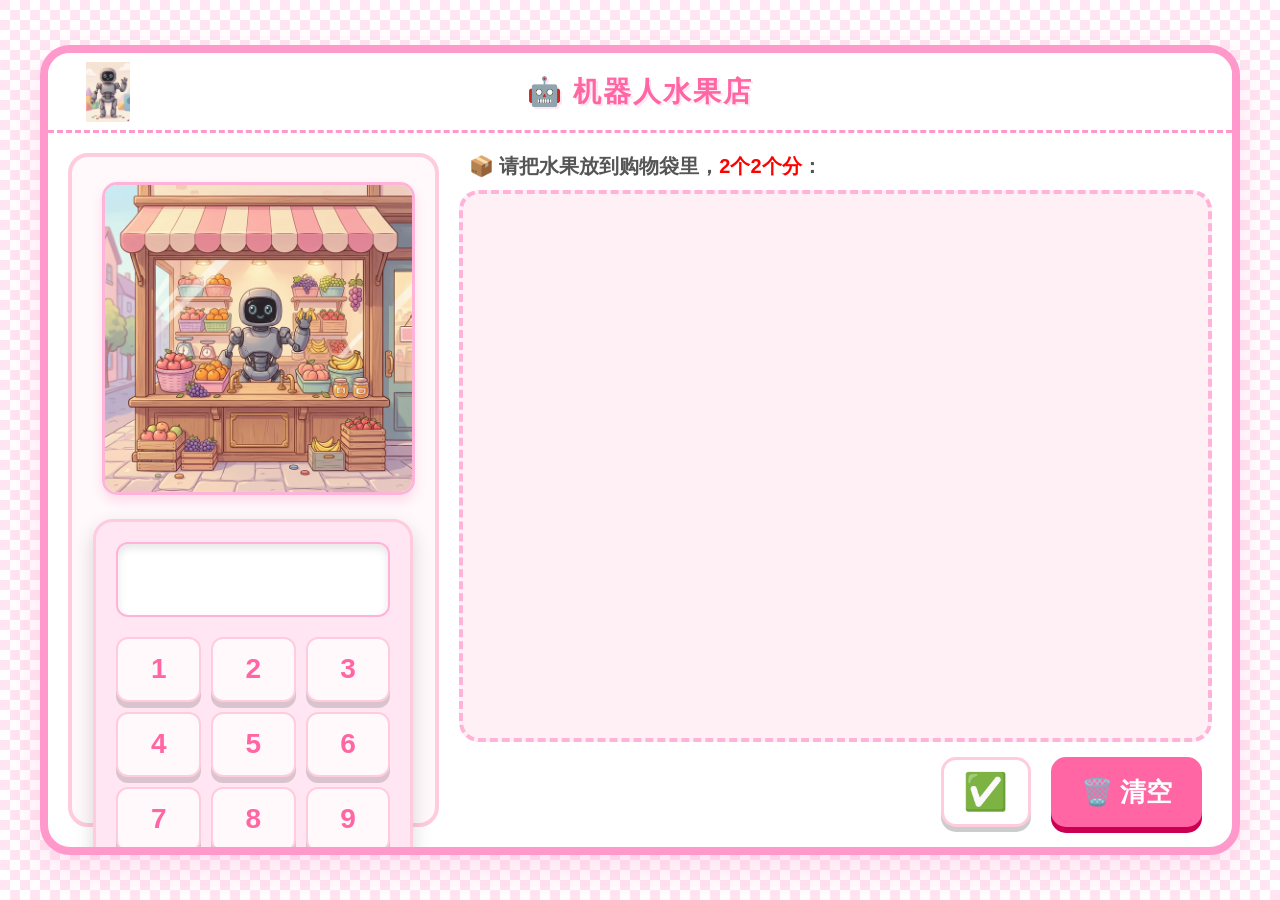
==== index.html @ 1c67bc84 "Initial commit - Demo2 standalone page Co-Authored-By: Claude Opus 4.6 <noreply@anthropic.com>" ====
<!DOCTYPE html>
<html lang="zh-CN">

<head>
    <meta charset="UTF-8">
    <meta name="viewport" content="width=device-width, initial-scale=1.0, maximum-scale=1.0, user-scalable=no">
    <title>机器人水果店</title>
    <link rel="stylesheet" href="style.css">
</head>

<body>
    <div class="app-container">
        <!-- Header -->
        <header class="header">
            <div class="robot-container" id="robotBtn">
                <img src="robot.png" alt="机器人服务员" class="robot-img">
            </div>
            <h1 class="title">🤖 机器人水果店</h1>
        </header>

        <!-- Main Content -->
        <main class="main-content">
            <!-- Left Panel: Calculator -->
            <div class="left-panel">
                <div class="calc-header">
                    <img src="fruit_shop.png" alt="水果橱窗" class="storefront-img">
                </div>
                <div class="calculator">
                    <div class="calc-screen" id="calcScreen"></div>
                    <div class="calc-keys">
                        <button class="calc-btn num" data-val="1">1</button>
                        <button class="calc-btn num" data-val="2">2</button>
                        <button class="calc-btn num" data-val="3">3</button>
                        <button class="calc-btn num" data-val="4">4</button>
                        <button class="calc-btn num" data-val="5">5</button>
                        <button class="calc-btn num" data-val="6">6</button>
                        <button class="calc-btn num" data-val="7">7</button>
                        <button class="calc-btn num" data-val="8">8</button>
                        <button class="calc-btn num" data-val="9">9</button>
                        <button class="calc-btn num num-10" data-val="10">10</button>
                    </div>
                </div>
            </div>

            <!-- Right Panel: Game Area -->
            <div class="right-panel">
                <div class="instruction">
                    📦 请把水果放到购物袋里，<span class="highlight-text">2个2个分</span>：
                </div>

                <div class="game-area" id="gameArea">
                    <div class="bags-container" id="bagsContainer">
                        <!-- Bags will be generated here -->
                    </div>
                    <div class="fruits-container" id="fruitsContainer">
                        <!-- Fruits will be scattered here -->
                    </div>
                </div>

                <div class="controls-container">
                    <button class="control-btn check-btn" id="checkBtn">✅</button>
                    <button class="control-btn reset-btn" id="resetBtn">🗑️ 清空</button>
                </div>
            </div>
        </main>
    </div>

    <script src="script.js"></script>
</body>

</html>
---- style.css ----
* {
    box-sizing: border-box;
    margin: 0;
    padding: 0;
    font-family: 'Comic Sans MS', 'Chalkboard SE', 'Microsoft YaHei', sans-serif;
}

body {
    background-color: #ffe6f2;
    background-image:
        linear-gradient(45deg, #fff 25%, transparent 25%, transparent 75%, #fff 75%, #fff),
        linear-gradient(45deg, #fff 25%, transparent 25%, transparent 75%, #fff 75%, #fff);
    background-size: 20px 20px;
    background-position: 0 0, 10px 10px;
    display: flex;
    justify-content: center;
    align-items: center;
    height: 100vh;
    overflow: hidden;
}

.app-container {
    width: 95vw;
    max-width: 1200px;
    height: 90vh;
    background-color: #fff;
    border-radius: 30px;
    box-shadow: 0 15px 40px rgba(255, 153, 204, 0.3);
    border: 8px solid #ff99cc;
    display: flex;
    flex-direction: column;
    overflow: hidden;
}

.header {
    display: flex;
    justify-content: center;
    align-items: center;
    padding: 10px 30px;
    background-color: #fff;
    border-bottom: 3px dashed #ff99cc;
    height: 80px;
    position: relative;
}

.robot-container {
    position: absolute;
    left: 30px;
    width: 60px;
    height: 60px;
    cursor: pointer;
    transition: transform 0.2s cubic-bezier(0.175, 0.885, 0.32, 1.275);
}

.robot-container:active {
    transform: scale(0.85);
}

.robot-img {
    width: 100%;
    height: 100%;
    object-fit: contain;
}

.title {
    color: #ff66a3;
    font-size: 28px;
    text-shadow: 2px 2px 0px #ffe6f2;
    letter-spacing: 2px;
}

.settings-btn {
    background-color: #99ccff;
    border: none;
    padding: 8px 18px;
    border-radius: 20px;
    color: white;
    font-size: 16px;
    font-weight: bold;
    cursor: pointer;
    box-shadow: 0 4px 0 #66a3ff;
    transition: all 0.1s;
}

.settings-btn:active {
    transform: translateY(4px);
    box-shadow: 0 0 0 #66a3ff;
}

.main-content {
    display: flex;
    flex: 1;
    padding: 20px;
    gap: 20px;
    height: calc(100% - 80px);
}

/* Left Panel */
.left-panel {
    flex: 3;
    border: 4px solid #ffccdd;
    border-radius: 20px;
    padding: 20px;
    background-color: #fff9fb;
    display: flex;
    flex-direction: column;
    align-items: center;
}

.calc-header {
    width: 100%;
    margin-bottom: 20px;
    padding-left: 10px;
}

.calc-header h2 {
    color: #cc6600;
    font-size: 22px;
    margin-bottom: 10px;
    display: flex;
    align-items: center;
    gap: 5px;
}

.calc-header p {
    color: #666;
    font-size: 18px;
    font-weight: bold;
}

.storefront-img {
    width: 100%;
    border-radius: 15px;
    margin-top: 5px;
    box-shadow: 0 6px 12px rgba(255, 102, 163, 0.2);
    border: 3px solid #ffb3d9;
}


.calculator {
    width: 100%;
    max-width: 320px;
    background-color: #ffe6f2;
    border-radius: 20px;
    padding: 20px;
    box-shadow: inset 0 -5px 0 rgba(255, 153, 204, 0.4), 0 8px 20px rgba(0, 0, 0, 0.15);
    border: 3px solid #ffccdd;
}

.calc-screen {
    background-color: #fff;
    color: #ff3385;
    height: 75px;
    border-radius: 12px;
    margin-bottom: 20px;
    display: flex;
    justify-content: flex-end;
    align-items: center;
    padding: 10px 20px;
    font-size: 42px;
    font-family: 'Comic Sans MS', 'Chalkboard SE', sans-serif;
    font-weight: bold;
    box-shadow: inset 0 4px 8px rgba(0, 0, 0, 0.1);
    overflow: hidden;
    letter-spacing: 3px;
    border: 2px solid #ffb3d9;
}

.calc-keys {
    display: grid;
    grid-template-columns: repeat(3, 1fr);
    gap: 10px;
}

.calc-btn {
    height: 65px;
    border: none;
    border-radius: 12px;
    font-size: 28px;
    font-weight: bold;
    cursor: pointer;
    box-shadow: 0 6px 0 rgba(0, 0, 0, 0.15);
    transition: all 0.15s cubic-bezier(0.175, 0.885, 0.32, 1.275);
    background-color: #fff;
    color: #444;
    display: flex;
    justify-content: center;
    align-items: center;
    border: 2px solid #ffccdd;
}

.calc-btn:hover {
    transform: translateY(-2px);
    box-shadow: 0 8px 0 rgba(0, 0, 0, 0.15);
}

.calc-btn:active {
    transform: translateY(6px);
    box-shadow: 0 0 0 rgba(0, 0, 0, 0.15);
}

.num {
    background-color: #fff9fb;
    color: #ff66a3;
}

.num-10 {
    grid-column: span 3;
    background-color: #ffe6f2;
    color: #ff3385;
}

/* Right Panel */
.right-panel {
    flex: 7;
    display: flex;
    flex-direction: column;
    position: relative;
}

.instruction {
    font-size: 20px;
    color: #555;
    font-weight: bold;
    margin-bottom: 10px;
    padding-left: 10px;
}

.highlight-text {
    color: red;
}

.game-area {
    flex: 1;
    border: 4px dashed #ffb3d9;
    border-radius: 20px;
    background-color: #fff0f5;
    position: relative;
    padding: 20px;
    display: flex;
    flex-direction: column;
    overflow-y: auto;
    overflow-x: hidden;
}

.bags-container {
    display: flex;
    flex-direction: column;
    gap: 30px;
    min-height: 200px;
    z-index: 1;
}

.bag-row {
    display: flex;
    justify-content: center;
    gap: 25px;
    position: relative;
    width: 100%;
}

.row-label {
    position: absolute;
    top: -10px;
    left: -10px;
    background-color: #ff66a3;
    color: white;
    border-radius: 50%;
    width: 45px;
    height: 45px;
    display: flex;
    justify-content: center;
    align-items: center;
    font-size: 24px;
    font-weight: bold;
    box-shadow: 2px 2px 8px rgba(0, 0, 0, 0.2);
    z-index: 10;
    border: 3px solid #fff;
}

.bag {
    width: 150px;
    height: 170px;
    background-image: url('hollow_bag.png');
    background-size: 100% 100%;
    background-repeat: no-repeat;
    background-position: center;
    position: relative;
    display: flex;
    flex-wrap: wrap;
    align-content: center;
    justify-content: center;
    padding: 45px 25px 25px 25px;
    transition: all 0.2s;
    border: none;
}

.bag.highlight {
    background-color: #f0e6ff;
    transform: scale(1.08);
    border-color: #7a33ff;
    box-shadow: 0 0 20px rgba(153, 102, 255, 0.4);
}

/* When a fruit is inside the bag */
.bag .fruit {
    position: relative !important;
    left: auto !important;
    top: auto !important;
    width: 60px;
    height: 60px;
    font-size: 55px;
    cursor: grab;
    margin: 4px;
}

.fruits-container {
    flex: 1;
    position: relative;
    margin-top: 20px;
    z-index: 2;
    min-height: 250px;
}

.fruit {
    font-size: 70px;
    position: absolute;
    cursor: grab;
    user-select: none;
    touch-action: none;
    z-index: 10;
    transition: transform 0.1s;
    filter: drop-shadow(3px 5px 8px rgba(0, 0, 0, 0.25));
    width: 80px;
    height: 80px;
    display: flex;
    justify-content: center;
    align-items: center;
}

.fruit:active {
    cursor: grabbing;
    transform: scale(1.3) rotate(5deg);
    z-index: 100;
}

.fruit.dragging {
    opacity: 0.9;
    transform: scale(1.3) rotate(5deg);
    z-index: 100;
}

.controls-container {
    display: flex;
    justify-content: flex-end;
    align-items: center;
    gap: 20px;
    margin-top: 15px;
    padding-right: 10px;
}

.control-btn {
    border: none;
    border-radius: 12px;
    font-weight: bold;
    cursor: pointer;
    box-shadow: 0 5px 0 rgba(0, 0, 0, 0.2);
    display: flex;
    justify-content: center;
    align-items: center;
    transition: all 0.1s;
}

.control-btn:active {
    transform: translateY(5px);
    box-shadow: none;
}

.check-btn {
    background-color: #fff;
    border: 3px solid #ffccdd;
    font-size: 36px;
    width: 90px;
    height: 70px;
    border-radius: 15px;
}

.reset-btn {
    background-color: #ff66a3;
    color: white;
    font-size: 26px;
    padding: 0 30px;
    height: 70px;
    border-radius: 15px;
    box-shadow: 0 6px 0 #cc0052;
}

.reset-btn:hover {
    background-color: #ff4d94;
}
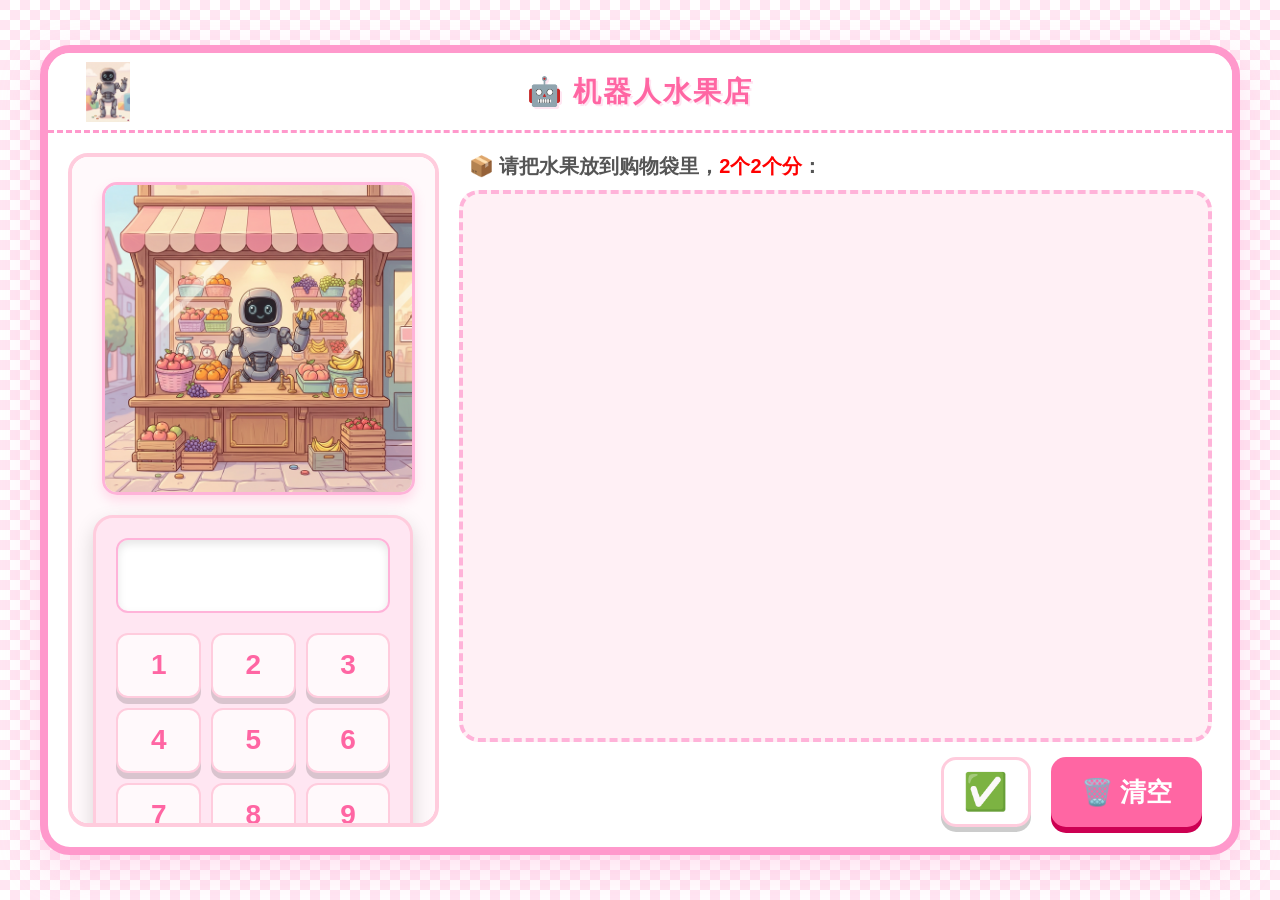
==== commit 757f20e9: "feat: update standalone.html and related files Co-Authored-By: Claude Opus 4.6 <noreply@anthropic.co" ====
--- a/index.html
+++ b/index.html
@@ -37,7 +37,9 @@
                         <button class="calc-btn num" data-val="7">7</button>
                         <button class="calc-btn num" data-val="8">8</button>
                         <button class="calc-btn num" data-val="9">9</button>
-                        <button class="calc-btn num num-10" data-val="10">10</button>
+                        <button class="calc-btn num" data-val="10">10</button>
+                        <button class="calc-btn num" data-val="11">11</button>
+                        <button class="calc-btn num" data-val="12">12</button>
                     </div>
                 </div>
             </div>
--- a/style.css
+++ b/style.css
@@ -3,6 +3,11 @@
     margin: 0;
     padding: 0;
     font-family: 'Comic Sans MS', 'Chalkboard SE', 'Microsoft YaHei', sans-serif;
+}
+
+html {
+    -webkit-text-size-adjust: 100%;
+    text-size-adjust: 100%;
 }
 
 body {
@@ -30,6 +35,7 @@
     display: flex;
     flex-direction: column;
     overflow: hidden;
+    min-height: 0;
 }
 
 .header {
@@ -93,6 +99,7 @@
     padding: 20px;
     gap: 20px;
     height: calc(100% - 80px);
+    min-height: 0;
 }
 
 /* Left Panel */
@@ -105,6 +112,11 @@
     display: flex;
     flex-direction: column;
     align-items: center;
+    min-height: 0;
+    min-width: 0;
+    overflow-x: hidden;
+    overflow-y: auto;
+    align-self: stretch;
 }
 
 .calc-header {
@@ -130,10 +142,14 @@
 
 .storefront-img {
     width: 100%;
+    max-width: 100%;
+    height: auto;
+    display: block;
     border-radius: 15px;
     margin-top: 5px;
     box-shadow: 0 6px 12px rgba(255, 102, 163, 0.2);
     border: 3px solid #ffb3d9;
+    object-fit: cover;
 }
 
 
@@ -216,6 +232,8 @@
     display: flex;
     flex-direction: column;
     position: relative;
+    min-height: 0;
+    min-width: 0;
 }
 
 .instruction {
@@ -293,6 +311,10 @@
     padding: 45px 25px 25px 25px;
     transition: all 0.2s;
     border: none;
+    user-select: none;
+    -webkit-user-select: none;
+    touch-action: none;
+    -webkit-touch-callout: none;
 }
 
 .bag.highlight {
@@ -397,4 +419,405 @@
 
 .reset-btn:hover {
     background-color: #ff4d94;
+}
+
+@keyframes bagBounce {
+    0%   { transform: scale(1); }
+    40%  { transform: scale(1.15) translateY(-8px); }
+    70%  { transform: scale(0.95) translateY(2px); }
+    100% { transform: scale(1); }
+}
+
+@keyframes btnShake {
+    0%, 100% { transform: translateX(0); }
+    20%       { transform: translateX(-6px); }
+    40%       { transform: translateX(6px); }
+    60%       { transform: translateX(-4px); }
+    80%       { transform: translateX(4px); }
+}
+
+.bag.success-bounce {
+    animation: bagBounce 0.5s ease;
+}
+
+.check-btn.success-flash {
+    background-color: #ccffcc;
+    border-color: #66cc66;
+    transition: background-color 0.2s, border-color 0.2s;
+}
+
+.check-btn.error-shake {
+    animation: btnShake 0.4s ease;
+    background-color: #ffcccc;
+    border-color: #ff6666;
+    transition: background-color 0.2s, border-color 0.2s;
+}
+
+/* 桌面宽屏：左栏橱窗图按宽度缩放会很高，限制高度，避免计算器被挤出可视区域 */
+@media screen and (min-width: 1025px) {
+    .storefront-img {
+        max-height: min(40vh, 320px);
+        object-fit: cover;
+        object-position: center;
+    }
+}
+
+/* ---------- 手机 / iPad 适配 ---------- */
+
+/* 竖屏：上下布局，计算器占满宽、按键更易点 */
+@media screen and (max-width: 1024px) and (orientation: portrait) {
+    body {
+        align-items: stretch;
+        justify-content: flex-start;
+        padding: max(8px, env(safe-area-inset-top)) max(8px, env(safe-area-inset-right))
+            max(8px, env(safe-area-inset-bottom)) max(8px, env(safe-area-inset-left));
+        height: auto;
+        min-height: 100%;
+        min-height: 100dvh;
+        overflow-x: hidden;
+        overflow-y: auto;
+    }
+
+    .app-container {
+        width: 100%;
+        max-width: none;
+        height: auto;
+        min-height: min(100dvh, 100%);
+        max-height: none;
+        border-radius: 16px;
+        border-width: 4px;
+        margin: 0 auto;
+    }
+
+    .header {
+        height: auto;
+        min-height: 56px;
+        padding: 8px 12px 8px 52px;
+    }
+
+    .robot-container {
+        left: 12px;
+        width: 44px;
+        height: 44px;
+    }
+
+    .title {
+        font-size: clamp(16px, 4.5vw, 22px);
+        letter-spacing: 1px;
+    }
+
+    .main-content {
+        flex-direction: column;
+        flex: 1 1 auto;
+        height: auto;
+        min-height: 0;
+        padding: 12px;
+        gap: 12px;
+    }
+
+    .left-panel {
+        flex: 0 0 auto;
+        width: 100%;
+        padding: 12px;
+        align-items: stretch;
+    }
+
+    .calc-header {
+        margin-bottom: 10px;
+        padding-left: 0;
+    }
+
+    .storefront-img {
+        max-height: min(24vh, 160px);
+        width: 100%;
+        object-fit: cover;
+        object-position: center;
+        margin-top: 0;
+    }
+
+    .calculator {
+        max-width: none;
+        width: 100%;
+        padding: 14px;
+        border-radius: 16px;
+    }
+
+    .calc-screen {
+        height: auto;
+        min-height: 52px;
+        font-size: clamp(24px, 7vw, 34px);
+        padding: 10px 14px;
+        letter-spacing: 2px;
+    }
+
+    .calc-keys {
+        gap: 8px;
+    }
+
+    .calc-btn {
+        height: clamp(48px, 11vw, 58px);
+        font-size: clamp(20px, 5.5vw, 26px);
+        border-radius: 10px;
+    }
+
+    .right-panel {
+        flex: 1 1 auto;
+        min-height: 220px;
+    }
+
+    .instruction {
+        font-size: clamp(14px, 3.8vw, 18px);
+        padding-left: 4px;
+        margin-bottom: 8px;
+    }
+
+    .game-area {
+        flex: 1 1 auto;
+        min-height: 200px;
+        padding: 12px;
+    }
+
+    .fruits-container {
+        min-height: 160px;
+    }
+
+    .controls-container {
+        flex-wrap: wrap;
+        justify-content: center;
+        gap: 12px;
+        padding-right: 0;
+    }
+
+    .reset-btn {
+        font-size: 20px;
+        padding: 0 20px;
+        height: 56px;
+    }
+
+    .check-btn {
+        width: 72px;
+        height: 56px;
+        font-size: 28px;
+    }
+}
+
+/* 横屏且高度较矮（手机横屏、部分 iPad）：压缩左侧，避免计算器挤出视口 */
+@media screen and (orientation: landscape) and (max-height: 560px) {
+    body {
+        padding: max(4px, env(safe-area-inset-top)) max(4px, env(safe-area-inset-right))
+            max(4px, env(safe-area-inset-bottom)) max(4px, env(safe-area-inset-left));
+        overflow-x: hidden;
+        overflow-y: auto;
+        align-items: flex-start;
+        height: auto;
+        min-height: 100dvh;
+    }
+
+    .app-container {
+        width: 100%;
+        max-width: none;
+        height: auto;
+        min-height: min(100dvh, 100%);
+        max-height: none;
+        border-radius: 12px;
+        border-width: 4px;
+    }
+
+    .header {
+        height: 48px;
+        min-height: 48px;
+        padding: 4px 10px 4px 50px;
+    }
+
+    .robot-container {
+        left: 10px;
+        width: 38px;
+        height: 38px;
+    }
+
+    .title {
+        font-size: 16px;
+        letter-spacing: 0;
+    }
+
+    .main-content {
+        flex: 1 1 auto;
+        height: auto;
+        min-height: 0;
+        padding: 8px 10px;
+        gap: 10px;
+    }
+
+    .left-panel {
+        flex: 0 1 38%;
+        max-width: 42%;
+        padding: 8px;
+        overflow-y: auto;
+        -webkit-overflow-scrolling: touch;
+        align-items: stretch;
+        align-self: stretch;
+        max-height: calc(100dvh - 52px);
+    }
+
+    .calc-header {
+        margin-bottom: 6px;
+        padding-left: 0;
+    }
+
+    .storefront-img {
+        max-height: min(22vh, 100px);
+        width: 100%;
+        object-fit: cover;
+        margin-top: 0;
+    }
+
+    .calculator {
+        max-width: none;
+        width: 100%;
+        padding: 8px 10px;
+        border-radius: 12px;
+    }
+
+    .calc-screen {
+        min-height: 40px;
+        height: 40px;
+        font-size: 20px;
+        padding: 4px 10px;
+        margin-bottom: 8px;
+        letter-spacing: 1px;
+    }
+
+    .calc-keys {
+        gap: 5px;
+    }
+
+    .calc-btn {
+        height: 36px;
+        font-size: 16px;
+        border-radius: 8px;
+        box-shadow: 0 3px 0 rgba(0, 0, 0, 0.12);
+    }
+
+    .calc-btn:active {
+        transform: translateY(3px);
+    }
+
+    .right-panel {
+        flex: 1 1 58%;
+        min-width: 0;
+        min-height: 0;
+    }
+
+    .instruction {
+        font-size: 14px;
+        margin-bottom: 4px;
+        padding-left: 4px;
+    }
+
+    .game-area {
+        padding: 8px;
+        min-height: 0;
+    }
+
+    .bags-container {
+        gap: 16px;
+        min-height: 80px;
+    }
+
+    .bag-row {
+        gap: 12px;
+    }
+
+    .bag {
+        width: min(110px, 28vw);
+        height: min(125px, 32vw);
+        padding: 32px 14px 14px 14px;
+    }
+
+    .row-label {
+        width: 34px;
+        height: 34px;
+        font-size: 18px;
+    }
+
+    .fruits-container {
+        min-height: 90px;
+        margin-top: 10px;
+    }
+
+    .fruit {
+        width: min(56px, 14vw);
+        height: min(56px, 14vw);
+        font-size: min(48px, 12vw);
+    }
+
+    .bag .fruit {
+        width: 44px;
+        height: 44px;
+        font-size: 38px;
+        margin: 2px;
+    }
+
+    .controls-container {
+        margin-top: 8px;
+        gap: 10px;
+    }
+
+    .check-btn {
+        width: 64px;
+        height: 48px;
+        font-size: 24px;
+    }
+
+    .reset-btn {
+        font-size: 16px;
+        height: 48px;
+        padding: 0 16px;
+    }
+}
+
+/* 平板竖屏略宽时：仍用竖屏规则但放宽计算器 */
+@media screen and (min-width: 600px) and (max-width: 1024px) and (orientation: portrait) {
+    .calc-btn {
+        height: 56px;
+        font-size: 26px;
+    }
+
+    .calc-screen {
+        min-height: 60px;
+        font-size: 32px;
+    }
+}
+
+/* 平板横屏（高度较大但左侧仍易溢出）：限制橱窗高度 + 左栏可滚动 */
+@media screen and (orientation: landscape) and (max-width: 1200px) and (min-height: 561px) {
+    body {
+        min-height: 100dvh;
+    }
+
+    .app-container {
+        max-height: min(100dvh, 100%);
+        min-height: 0;
+    }
+
+    .main-content {
+        min-height: 0;
+    }
+
+    .left-panel {
+        overflow-y: auto;
+        -webkit-overflow-scrolling: touch;
+        align-self: stretch;
+        max-height: calc(100dvh - 88px);
+        min-height: 0;
+    }
+
+    .storefront-img {
+        max-height: min(32vh, 200px);
+        object-fit: cover;
+    }
+
+    .calculator {
+        max-width: 100%;
+    }
 }
